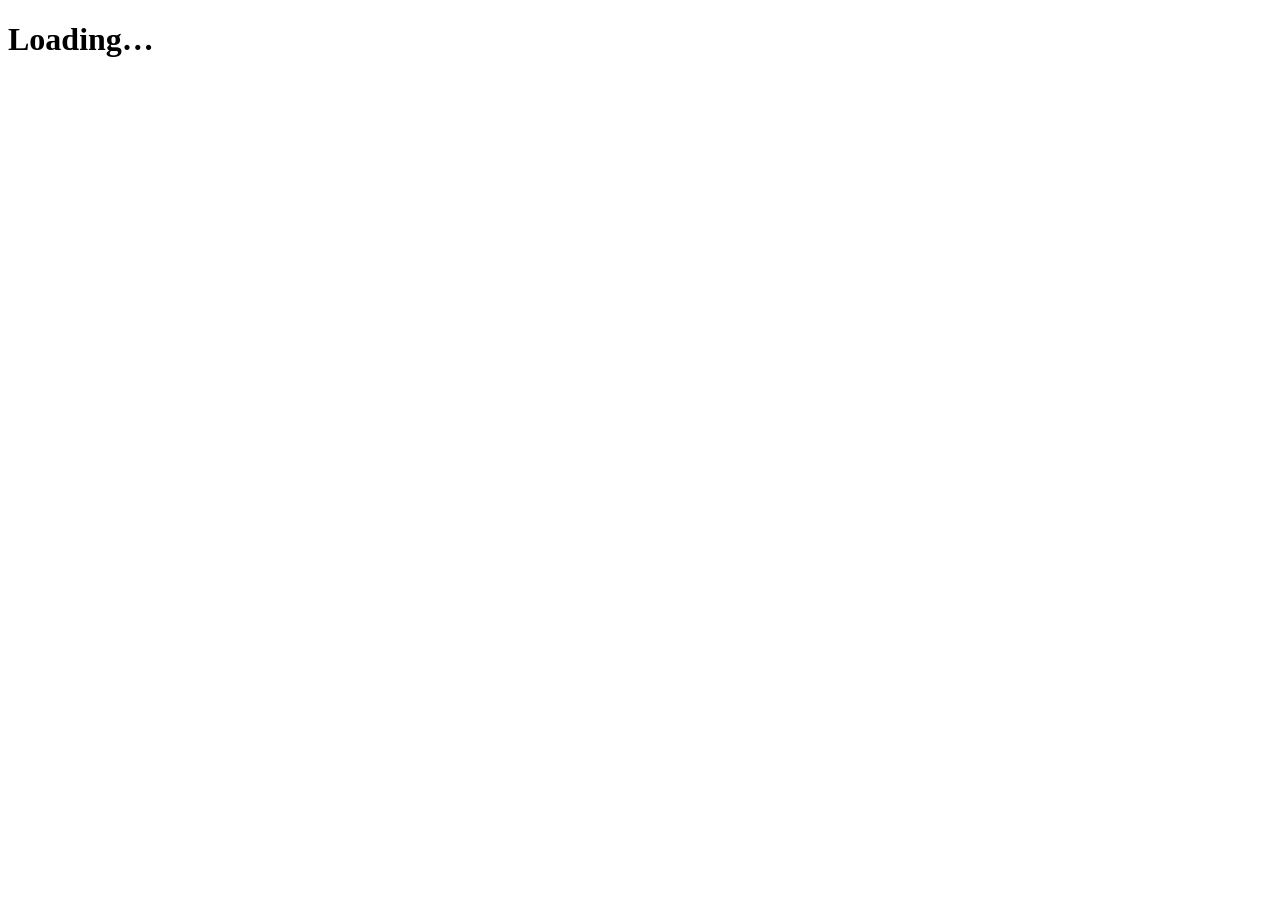
==== blue-play.html @ 3e849bab "Add files via upload" ====
<!doctype html>
<html lang="en">
<head>
<meta charset="utf-8">
<meta name="viewport" content="width=device-width, initial-scale=1, viewport-fit=cover">
<title>QNV Quest: join</title>
<link rel="preconnect" href="https://fonts.googleapis.com">
<link rel="preconnect" href="https://fonts.gstatic.com" crossorigin>
<link href="https://fonts.googleapis.com/css2?family=Bungee&family=Nunito:wght@600;800;900&display=swap" rel="stylesheet">
<link rel="stylesheet" href="../blue/blue.css">
</head>
<body class="play">
<div id="app"><h1 class="p">Loading…</h1></div>
<div id="comp"></div><div id="ov"></div><div id="fx"></div><div id="prompt"></div><div id="toast"></div>
<script src="questions.js"></script>
<script src="classes.js"></script>
<script src="net.js"></script>
<script src="../blue/play.js"></script>
</body>
</html>
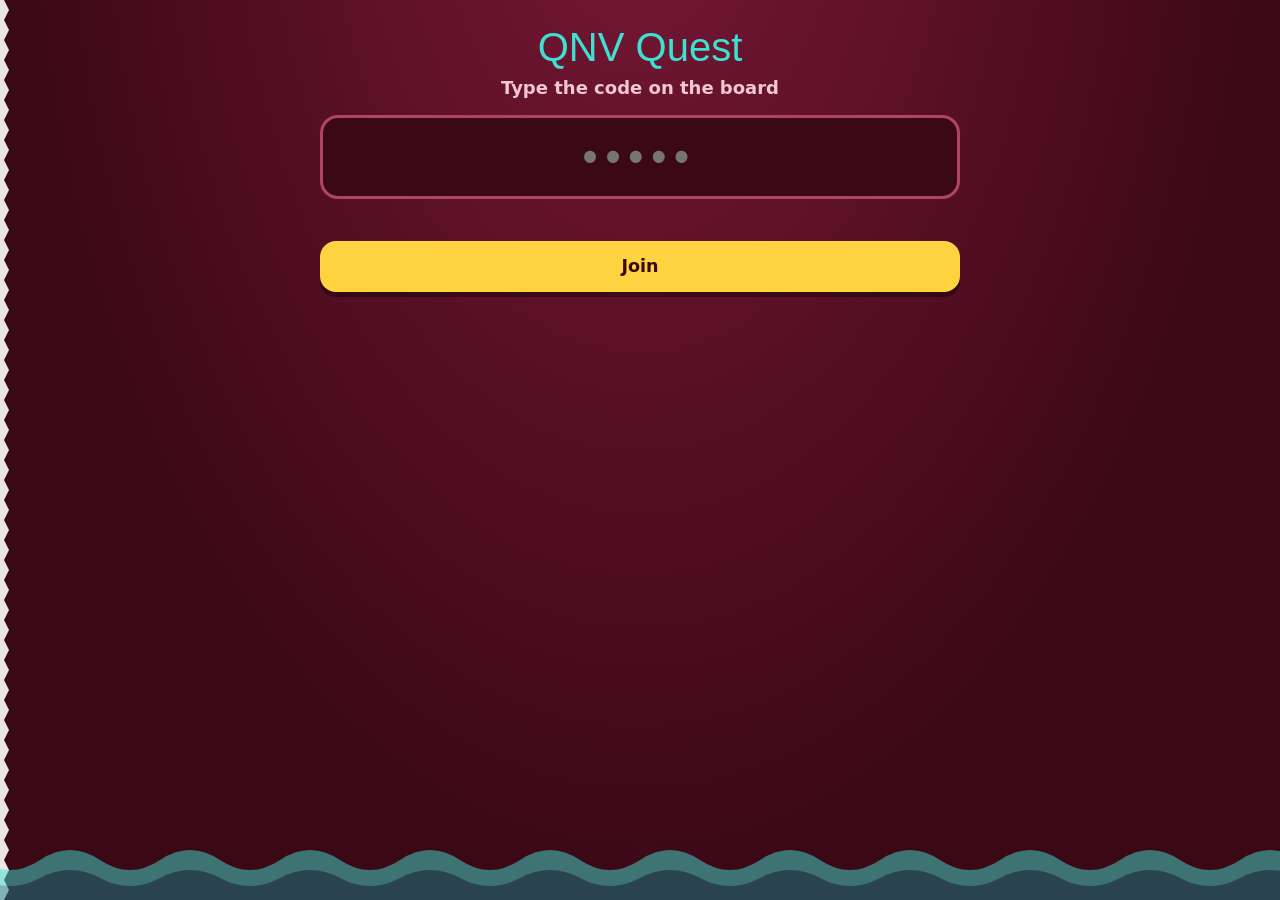
==== commit af415291: "Add files via upload" ====
--- a/blue-play.html
+++ b/blue-play.html
@@ -7,7 +7,7 @@
 <link rel="preconnect" href="https://fonts.googleapis.com">
 <link rel="preconnect" href="https://fonts.gstatic.com" crossorigin>
 <link href="https://fonts.googleapis.com/css2?family=Bungee&family=Nunito:wght@600;800;900&display=swap" rel="stylesheet">
-<link rel="stylesheet" href="../blue/blue.css">
+<link rel="stylesheet" href="blue.css">
 </head>
 <body class="play">
 <div id="app"><h1 class="p">Loading…</h1></div>
@@ -15,6 +15,6 @@
 <script src="questions.js"></script>
 <script src="classes.js"></script>
 <script src="net.js"></script>
-<script src="../blue/play.js"></script>
+<script src="play.js"></script>
 </body>
 </html>
--- a/blue.css
+++ b/blue.css
@@ -0,0 +1,223 @@
+/* Blue Psych: shared styles for the board (host) and student pages */
+:root{
+  --bg:#3B0816; --bg2:#7A1838; --panel:#7E1B3C; --panel2:#64142F; --line:#B04468;
+  --ink:#FFF6F2; --muted:#F2C6D2; --cyan:#3FE0D0; --gold:#FFD23F; --pink:#FF8FB1;
+  --good:#4BE39A; --bad:#FF6B6B; --ice:#9FEFFF;
+}
+*,*::before,*::after{box-sizing:border-box}
+html,body{margin:0; min-height:100%}
+body{background:radial-gradient(ellipse at 50% -20%, var(--bg2), var(--bg) 70%) fixed, var(--bg); color:var(--ink);
+  font-family:"Nunito", system-ui, -apple-system, "Segoe UI", sans-serif; font-weight:700; line-height:1.3;
+  -webkit-tap-highlight-color:transparent}
+button,input{font:inherit; color:inherit}
+button{cursor:pointer; touch-action:manipulation}
+button:focus-visible,input:focus-visible{outline:3px solid var(--gold); outline-offset:3px}
+.bung{font-family:"Bungee","Arial Black",sans-serif; font-weight:400}
+.logo{font-family:"Bungee","Arial Black",sans-serif; font-weight:400; line-height:.95; color:var(--cyan); text-shadow:4px 4px 0 #2A0510, 8px 8px 0 var(--pink); margin:0}
+.logo small{display:block; font-size:.26em; color:var(--gold); text-shadow:none; letter-spacing:.06em; margin-top:10px}
+.btn{display:inline-block; border:0; border-radius:16px; padding:14px 22px; font-weight:900; font-size:1.1rem; background:var(--panel); color:var(--ink); box-shadow:0 5px 0 rgba(0,0,0,.35)}
+.btn:active{transform:translateY(3px); box-shadow:0 2px 0 rgba(0,0,0,.35)}
+.btn.primary{background:var(--gold); color:#3B0816}
+.btn.cyan{background:var(--cyan); color:#3B0816}
+.btn.danger{background:var(--bad); color:#2A0610}
+.btn:disabled{opacity:.45; cursor:default; transform:none}
+.btn.block{display:block; width:100%; margin:10px 0}
+.hint{color:var(--muted); font-weight:800}
+.center{text-align:center}
+.seg{display:flex; flex-wrap:wrap; gap:10px}
+.seg button{border:2px solid var(--line); background:var(--bg); border-radius:14px; padding:12px 18px; font-weight:900; font-size:1.05rem}
+.seg button[aria-pressed="true"]{background:var(--gold); color:#3B0816; border-color:var(--gold)}
+.card{background:var(--panel); border-radius:20px; padding:16px 18px}
+
+/* ---------- HOST ---------- */
+body.host{padding:20px 24px; min-height:100vh}
+.h-setup{max-width:900px; margin:4vh auto 0; text-align:center}
+.h-setup .logo{font-size:clamp(3rem,9vw,6.5rem)}
+.h-sub{color:var(--muted); font-size:1.15rem; margin:22px auto 26px; max-width:720px}
+.h-boxes{display:grid; grid-template-columns:1fr 1fr; gap:18px; text-align:left; margin-bottom:24px}
+@media (max-width:760px){ .h-boxes{grid-template-columns:1fr} }
+.h-box{background:var(--panel); border-radius:20px; padding:16px 18px; border-top:8px solid var(--cyan)}
+.h-box h3{margin:0 0 12px; font-family:"Bungee","Arial Black",sans-serif; font-weight:400; color:var(--gold); font-size:1.1rem}
+.h-rules{background:var(--panel2); border-radius:18px; padding:14px 20px; text-align:left; color:var(--muted); margin-top:22px}
+.h-rules ul{margin:6px 0; padding-left:20px} .h-rules li{margin:4px 0}
+.h-lobby{text-align:center}
+.h-lobby-top{display:flex; flex-wrap:wrap; justify-content:center; align-items:center; gap:34px; margin:10px 0 18px}
+#qr{background:#FFF; padding:12px; border-radius:18px; width:254px; min-height:254px; display:grid; place-items:center; color:#3B0816; font-weight:800}
+.join-info{text-align:left}
+.join-url{font-weight:900; font-size:clamp(1rem,2vw,1.4rem); word-break:break-all; margin:4px 0}
+.join-code{font-family:"Bungee","Arial Black",sans-serif; font-size:clamp(3.6rem,9vw,7rem); line-height:1; color:var(--gold); letter-spacing:.08em}
+.chips{display:flex; flex-wrap:wrap; gap:10px; justify-content:center; max-width:1100px; margin:10px auto}
+.chip{background:var(--panel); border-radius:99px; padding:8px 8px 8px 16px; font-weight:900; font-size:1.15rem; display:inline-flex; align-items:center; gap:6px; animation:pop .35s ease both}
+.chip.off{opacity:.45}
+.chip button{background:none; border:0; color:var(--muted); font-weight:900; padding:0 6px}
+.actions{display:flex; flex-wrap:wrap; gap:12px; justify-content:center; margin-top:18px}
+@keyframes pop{from{transform:scale(.4); opacity:0} to{transform:none; opacity:1}}
+
+.h-game{display:grid; grid-template-columns:minmax(0,1.7fr) minmax(300px,1fr); gap:22px; height:calc(100vh - 40px)}
+@media (max-width:900px){ .h-game{grid-template-columns:1fr; height:auto} }
+.h-lbwrap{background:rgba(0,0,0,.18); border-radius:24px; padding:14px 16px; overflow:hidden; display:flex; flex-direction:column}
+.h-lbhead{display:flex; align-items:center; justify-content:space-between; margin-bottom:10px}
+.h-lbhead .logo{font-size:2rem; text-shadow:3px 3px 0 #2A0510, 5px 5px 0 var(--pink)}
+#lb{position:relative; flex:1}
+.lbr{position:absolute; left:0; right:0; display:flex; align-items:center; gap:12px; padding:0 14px; border-radius:14px; background:var(--panel);
+  transition:transform .6s cubic-bezier(.2,.8,.2,1), background .3s; font-weight:900}
+.lbr .rk{width:2.2em; text-align:center; font-family:"Bungee","Arial Black",sans-serif; color:var(--muted)}
+.lbr .nm{flex:1; white-space:nowrap; overflow:hidden; text-overflow:ellipsis}
+.lbr .ic{font-size:.9em}
+.lbr .sc{font-family:"Bungee","Arial Black",sans-serif; color:var(--gold); min-width:2.5em; text-align:right}
+.lbr.r1{background:linear-gradient(90deg,#B8860B,#FFD23F); color:#3B0816} .lbr.r1 .sc,.lbr.r1 .rk{color:#3B0816}
+.lbr.r2{background:linear-gradient(90deg,#7C8BA6,#C9D6EA); color:#3B0816} .lbr.r2 .sc,.lbr.r2 .rk{color:#3B0816}
+.lbr.r3{background:linear-gradient(90deg,#8A4B1F,#D98A4E); color:#3B0816} .lbr.r3 .sc,.lbr.r3 .rk{color:#3B0816}
+.lbr.off{opacity:.5}
+.lbr.bump{animation:bump .6s ease}
+@keyframes bump{30%{background:var(--good); color:#3B0816}}
+.lbr.hurt{animation:hurt .6s ease}
+@keyframes hurt{30%{background:var(--bad)}}
+.h-side{display:flex; flex-direction:column; gap:14px; min-height:0}
+.h-timer{background:var(--panel); border-radius:22px; padding:12px; text-align:center}
+.h-timer .t{font-family:"Bungee","Arial Black",sans-serif; font-size:clamp(3rem,7vw,5.5rem); line-height:1; color:var(--cyan)}
+.h-timer .t.low{color:var(--bad); animation:pulse 1s infinite}
+@keyframes pulse{50%{transform:scale(1.06)}}
+.h-ctrl{display:flex; gap:10px; flex-wrap:wrap; justify-content:center}
+.h-ctrl .btn{padding:10px 16px; font-size:1rem}
+.h-feed{flex:1; background:rgba(0,0,0,.18); border-radius:22px; padding:12px 14px; overflow:hidden; min-height:200px}
+.h-feed h3{margin:0 0 8px; font-family:"Bungee","Arial Black",sans-serif; font-weight:400; color:var(--gold); font-size:1rem}
+.fd{background:var(--panel); border-radius:12px; padding:9px 12px; margin:0 0 8px; font-weight:900; font-size:1.05rem; animation:slidein .45s ease both}
+.fd.big{background:linear-gradient(90deg,#5A1846,#8E2A5C); font-size:1.2rem}
+.fd.ice{background:#0F5570}
+.fd.good{background:#14583E}
+.fd.bad{background:#6B2A12}
+@keyframes slidein{from{transform:translateX(40px); opacity:0} to{transform:none; opacity:1}}
+.h-join{background:var(--panel2); border-radius:16px; padding:8px 12px; text-align:center; color:var(--muted); font-size:.95rem}
+.h-join b{color:var(--gold); font-family:"Bungee","Arial Black",sans-serif; font-size:1.3rem; letter-spacing:.06em}
+.h-pause{position:fixed; inset:0; background:rgba(40,6,18,.82); display:grid; place-items:center; z-index:40; text-align:center}
+.h-pause h2{font-family:"Bungee","Arial Black",sans-serif; font-weight:400; font-size:clamp(3rem,9vw,7rem); color:var(--cyan); margin:0}
+
+.h-end{text-align:center; max-width:1100px; margin:0 auto}
+.podium{display:flex; justify-content:center; align-items:flex-end; gap:18px; margin:26px 0 20px}
+.pod{width:min(30vw,260px); border-radius:20px 20px 0 0; padding:16px 10px; display:flex; flex-direction:column; justify-content:flex-start; align-items:center; animation:rise .9s cubic-bezier(.2,.8,.2,1) both}
+.pod .md{font-size:3.4rem; line-height:1}
+.pod .pn{font-family:"Bungee","Arial Black",sans-serif; font-size:clamp(1.1rem,2.6vw,2rem); margin:8px 0 4px; word-break:break-word}
+.pod .ps{font-family:"Bungee","Arial Black",sans-serif; font-size:clamp(1.5rem,3.5vw,2.6rem)}
+.pod.p1{height:300px; background:linear-gradient(#FFD23F,#B8860B); color:#3B0816; animation-delay:.9s}
+.pod.p2{height:230px; background:linear-gradient(#C9D6EA,#7C8BA6); color:#3B0816; animation-delay:.5s}
+.pod.p3{height:180px; background:linear-gradient(#D98A4E,#8A4B1F); color:#3B0816; animation-delay:.1s}
+@keyframes rise{from{transform:translateY(120%); opacity:0} to{transform:none; opacity:1}}
+.endlist{display:grid; grid-template-columns:repeat(auto-fill,minmax(230px,1fr)); gap:8px; text-align:left}
+.endlist div{background:var(--panel); border-radius:12px; padding:8px 12px; font-weight:900; display:flex; justify-content:space-between}
+.confetti{position:fixed; top:-20px; width:10px; height:16px; z-index:50; pointer-events:none; animation:fall linear forwards}
+@keyframes fall{to{transform:translateY(110vh) rotate(720deg)}}
+
+/* ---------- STUDENT ---------- */
+body.play{font-size:18px; padding:env(safe-area-inset-top,0px) 14px calc(20px + env(safe-area-inset-bottom,0px))}
+body.play #app{max-width:640px; margin:0 auto; padding-top:10px}
+.p-top{display:flex; align-items:center; justify-content:space-between; gap:8px; background:var(--panel2); border-radius:16px; padding:8px 12px; margin-bottom:12px; position:sticky; top:6px; z-index:5}
+.p-top .me{font-weight:900; white-space:nowrap; overflow:hidden; text-overflow:ellipsis; max-width:38%}
+.p-top .pts{font-family:"Bungee","Arial Black",sans-serif; color:var(--gold); font-size:1.3rem}
+.p-top .rk{color:var(--muted); font-weight:900; font-size:.95rem}
+.p-top .tm{font-family:"Bungee","Arial Black",sans-serif; color:var(--cyan)}
+.p-top .tm.low{color:var(--bad)}
+.badges{display:flex; gap:6px; flex-wrap:wrap; justify-content:center; margin:-4px 0 10px}
+.badges span{background:var(--panel); border-radius:99px; padding:3px 10px; font-size:.85rem; font-weight:900}
+h1.p{font-family:"Bungee","Arial Black",sans-serif; font-weight:400; font-size:clamp(1.7rem,7vw,2.5rem); line-height:1.05; color:var(--cyan); text-align:center; margin:16px 0 8px}
+h2.p{font-family:"Bungee","Arial Black",sans-serif; font-weight:400; font-size:clamp(1.25rem,5.5vw,1.7rem); line-height:1.1; text-align:center; margin:10px 0}
+.sub{color:var(--muted); text-align:center; margin:6px 0 16px}
+.codebox{width:100%; text-align:center; font-family:"Bungee","Arial Black",sans-serif; font-size:2.6rem; letter-spacing:.2em; padding:12px; border-radius:18px; border:3px solid var(--line); background:var(--bg); color:var(--gold)}
+.txt{width:100%; padding:14px 16px; border-radius:14px; border:2px solid var(--line); background:var(--bg); font-weight:800}
+.err{color:var(--bad); text-align:center; font-weight:900; min-height:1.3em; margin:8px 0}
+.names{display:grid; grid-template-columns:repeat(auto-fill,minmax(130px,1fr)); gap:10px}
+.names button{border:2px solid var(--line); background:var(--panel); border-radius:14px; padding:14px 8px; font-weight:900; font-size:1.05rem}
+.names button:disabled{opacity:.3; text-decoration:line-through}
+.names button small{display:block; color:var(--gold); font-size:.8rem}
+.tag{display:inline-block; font-weight:900; font-size:.85rem; padding:4px 12px; border-radius:99px; background:rgba(255,255,255,.12); color:var(--muted)}
+.qtext{font-weight:900; font-size:1.2rem; margin:10px 0 14px}
+.opts{display:grid; gap:12px}
+.opt{display:flex; align-items:center; gap:14px; width:100%; text-align:left; border:3px solid var(--line); background:var(--panel); border-radius:18px; padding:14px 16px; font-weight:800; font-size:1.05rem; min-height:62px}
+.opt .l{flex:none; display:grid; place-items:center; width:2.2em; height:2.2em; border-radius:12px; background:var(--bg); font-family:"Bungee","Arial Black",sans-serif}
+.opt.right{border-color:var(--good); background:#14583E}
+.opt.right .l{background:var(--good); color:#3B0816}
+.opt.wrong{border-color:var(--bad); background:#6A1A2A}
+.opt.dim{opacity:.4}
+.opt.gone{opacity:.2; text-decoration:line-through; pointer-events:none}
+.verdict{font-family:"Bungee","Arial Black",sans-serif; font-size:2rem; text-align:center; margin:6px 0}
+.verdict.ok{color:var(--good)} .verdict.no{color:var(--bad)}
+.wheel-box{position:relative; width:min(84vw,380px); aspect-ratio:1; margin:8px auto 4px}
+#wheel{width:100%; height:100%; border-radius:50%; box-shadow:0 0 0 8px var(--panel), 0 0 0 12px var(--gold), 0 14px 40px rgba(0,0,0,.5)}
+.pointer{position:absolute; top:-14px; left:50%; transform:translateX(-50%); width:0; height:0; border-left:16px solid transparent; border-right:16px solid transparent; border-top:30px solid var(--gold); filter:drop-shadow(0 3px 2px rgba(0,0,0,.5)); z-index:2}
+.big{font-size:4.6rem; text-align:center; line-height:1; margin-top:12px}
+.result-pts{font-family:"Bungee","Arial Black",sans-serif; font-size:3rem; text-align:center; color:var(--gold); margin:6px 0}
+.picklist{display:grid; gap:8px}
+.picklist button{display:flex; justify-content:space-between; align-items:center; border:2px solid var(--line); background:var(--panel); border-radius:14px; padding:12px 16px; font-weight:900; font-size:1.05rem; text-align:left}
+.picklist button .s{font-family:"Bungee","Arial Black",sans-serif; color:var(--gold)}
+.picklist button:disabled{opacity:.4}
+.chests{display:grid; grid-template-columns:repeat(3,1fr); gap:12px; margin-top:14px}
+.chestb{border:3px solid var(--gold); background:var(--panel); border-radius:18px; padding:14px 4px; font-family:"Bungee","Arial Black",sans-serif; font-size:1.1rem; color:var(--gold); min-height:120px}
+.chestb span{display:block; font-size:3rem; line-height:1.1}
+.chestb.sel{background:#5A4A10}
+.chestb.open{border-color:var(--cyan)}
+.chestb:disabled{cursor:default}
+.mini-lb{margin-top:16px; background:rgba(0,0,0,.2); border-radius:16px; padding:8px 12px}
+.mini-lb p{display:flex; justify-content:space-between; margin:4px 0; font-weight:900}
+.mini-lb p.me{color:var(--gold)}
+#ov{position:fixed; inset:0; z-index:60; display:none; place-items:center; padding:16px; text-align:center; overflow:auto}
+#ov.on{display:grid}
+#ov.ice{background:radial-gradient(circle, rgba(159,239,255,.92), rgba(30,110,160,.96))}
+#ov.ice h1.p{color:#06304A}
+#ov.ice .cd{font-family:"Bungee","Arial Black",sans-serif; font-size:5rem; color:#06304A}
+#ov.dark{background:rgba(40,6,18,.9)}
+#ov.alarm{background:radial-gradient(circle, rgba(120,10,40,.95), rgba(30,4,20,.97))}
+.ovc{width:min(560px,100%)}
+#toast{position:fixed; left:50%; bottom:20px; transform:translateX(-50%) translateY(150%); background:var(--bad); color:#FFF; font-weight:900; padding:12px 18px; border-radius:16px; z-index:70; transition:transform .35s, opacity .35s; opacity:0; pointer-events:none; max-width:92vw; text-align:center; box-shadow:0 8px 24px rgba(0,0,0,.4)}
+#toast.on{transform:translateX(-50%) translateY(0); opacity:1}
+#toast.good{background:var(--good); color:#3B0816}
+#toast.info{background:var(--cyan); color:#3B0816}
+.shake{animation:shake .5s}
+@keyframes shake{20%,60%{transform:translateX(-8px)} 40%,80%{transform:translateX(8px)}}
+
+/* mini games */
+#kg{position:fixed; inset:0; z-index:55; background:radial-gradient(ellipse at 50% 0%, #2B4FB2, #071A3D 75%); display:flex; padding:16px; overflow:auto}
+.kg-card{margin:auto; text-align:center; max-width:560px}
+#kg-cv{position:fixed; inset:0; touch-action:none}
+.kg-hud{position:fixed; top:calc(12px + env(safe-area-inset-top,0px)); left:50%; transform:translateX(-50%); z-index:2; background:rgba(0,0,0,.45); padding:8px 18px; border-radius:16px; font-family:"Bungee","Arial Black",sans-serif; font-size:clamp(1rem,4vw,1.6rem); white-space:nowrap; pointer-events:none}
+
+/* ---------- v2: coins, demon, angel ---------- */
+.coin{display:inline-block; width:1em; height:1em; vertical-align:-.14em}
+.pts .coin, .sc .coin{margin-left:4px}
+#comp{position:fixed; left:0; right:0; bottom:0; height:0; z-index:50; pointer-events:none}
+.comp{position:fixed; bottom:calc(10px + env(safe-area-inset-bottom,0px)); width:86px; pointer-events:none; transition:transform .4s}
+.comp.left{left:8px} .comp.right{right:8px}
+.comp svg{display:block; width:100%; height:auto; filter:drop-shadow(0 6px 10px rgba(0,0,0,.45))}
+.comp .pips{position:absolute; top:-6px; left:50%; transform:translateX(-50%); display:flex; gap:3px; background:rgba(40,6,18,.75); border-radius:99px; padding:3px 7px; font-size:.8rem; font-weight:900; white-space:nowrap}
+.comp.glow svg{animation:glow 1s ease 2}
+@keyframes glow{50%{filter:drop-shadow(0 0 22px #FFF6B0) drop-shadow(0 0 40px #FFE066); transform:scale(1.15)}}
+.comp.right svg{animation:hover 2.6s ease-in-out infinite}
+@keyframes hover{50%{transform:translateY(-6px)}}
+.zzz{position:absolute; top:-8px; right:-2px; font-family:"Bungee","Arial Black",sans-serif; color:#BFD3FF; pointer-events:none}
+.zzz span{position:absolute; opacity:0; animation:zz 2.7s infinite}
+.zzz span:nth-child(2){animation-delay:.9s; font-size:1.2em} .zzz span:nth-child(3){animation-delay:1.8s; font-size:1.45em}
+@keyframes zz{0%{transform:translate(0,0); opacity:0} 20%{opacity:1} 100%{transform:translate(18px,-46px); opacity:0}}
+#fx{position:fixed; inset:0; z-index:88; display:none; overflow:hidden}
+#fx.on{display:block}
+#fx .sp{position:absolute; will-change:transform}
+#fx .txt{position:absolute; left:8px; right:8px; top:10%; background:rgba(40,6,18,.7); border-radius:16px; padding:8px 12px !important; text-align:center; font-family:"Bungee","Arial Black",sans-serif; font-size:clamp(1.3rem,6vw,2.4rem); color:#FFF; text-shadow:3px 3px 0 #000; padding:0 12px}
+.pop{position:absolute; font-family:"Bungee","Arial Black",sans-serif; color:#FFD23F; font-size:2rem; text-shadow:3px 3px 0 #B00000; animation:popup .8s ease-out forwards; pointer-events:none}
+@keyframes popup{from{transform:scale(.4); opacity:1} to{transform:scale(1.4) translateY(-30px); opacity:0}}
+.whiteflash{position:absolute; inset:0; background:#FFF; opacity:1; transition:opacity 1.6s ease}
+.beam{position:fixed; width:150px; bottom:0; top:0; background:linear-gradient(to bottom, rgba(255,255,220,0), rgba(255,250,200,.85) 70%, rgba(255,255,255,.95)); filter:blur(4px); animation:beam 2s ease forwards; pointer-events:none}
+@keyframes beam{0%{opacity:0} 20%,70%{opacity:1} 100%{opacity:0}}
+.sparkle{position:absolute; color:#FFF6B0; font-size:22px; text-shadow:0 0 10px #FFE066; animation:spk 1.3s ease-out forwards; pointer-events:none}
+@keyframes spk{from{transform:translate(0,0) scale(.3); opacity:1} to{transform:translate(var(--dx),var(--dy)) scale(1.2); opacity:0}}
+.bubble{position:absolute; background:#FFF; color:#B0102A; font-family:"Bungee","Arial Black",sans-serif; border-radius:16px; padding:6px 12px; font-size:1.3rem; box-shadow:0 4px 0 rgba(0,0,0,.3); white-space:nowrap}
+#prompt{position:fixed; inset:0; z-index:95; display:none; place-items:center; background:rgba(40,6,18,.82); padding:16px; text-align:center}
+#prompt.on{display:grid}
+#prompt .pc{background:linear-gradient(#173A86,#0D2B66); border:3px solid #FFE066; border-radius:24px; padding:18px; width:min(440px,100%); box-shadow:0 0 40px rgba(255,230,100,.35)}
+#prompt .cd{font-family:"Bungee","Arial Black",sans-serif; font-size:2.6rem; color:#FFE066}
+.lbr .ic{white-space:nowrap}
+
+/* ---------- QNV theme: Qatar maroon, the white serrated edge, and the sea ---------- */
+body::before{content:""; position:fixed; left:0; top:0; bottom:0; width:18px; z-index:-1; pointer-events:none;
+  background:url("data:image/svg+xml,%3Csvg xmlns='http://www.w3.org/2000/svg' width='18' height='40'%3E%3Cpolygon points='0,0 8,0 18,20 8,40 0,40' fill='%23FFFFFF' fill-opacity='.9'/%3E%3C/svg%3E") repeat-y}
+body::after{content:""; position:fixed; left:0; right:0; bottom:0; height:80px; z-index:-1; pointer-events:none; opacity:.5;
+  background:url("data:image/svg+xml,%3Csvg xmlns='http://www.w3.org/2000/svg' width='240' height='80'%3E%3Cpath d='M0 40 Q30 20 60 40 T120 40 T180 40 T240 40 V80 H0Z' fill='%233FE0D0'/%3E%3Cpath d='M0 58 Q30 42 60 58 T120 58 T180 58 T240 58 V80 H0Z' fill='%23177E89'/%3E%3C/svg%3E") repeat-x bottom/240px 80px}
+
+body.play::before{width:9px; background-size:9px 20px}
